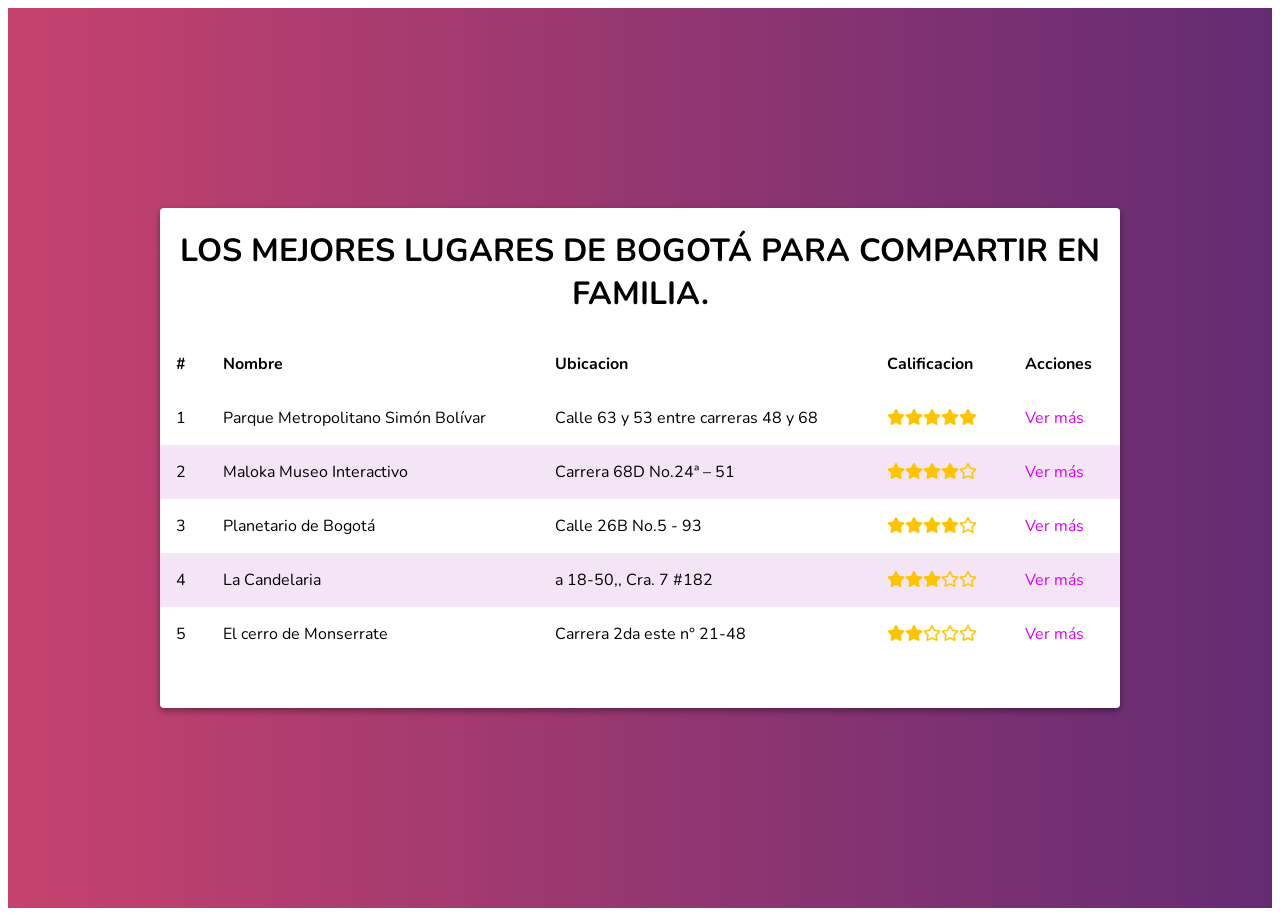
==== index.html @ 2deefca4 "instale animate.css y el editor molesta un poco f" ====
<!DOCTYPE html>
<html>
<head>
    <meta charset="UTF-8">
    <title>Los mejores lugares de Bogotá para compartir en familia</title>
    <link rel="stylesheet" href="http://fonts.googleapis.com/css?family=Nunito:300,400,700">
    <link rel="stylesheet" href="https://necolas.github.io/normalize.css/8.0.1/normalize.css">
    <link rel="stylesheet" href="./fontawesome-web/css/all.min.css">
    <link href="./asset/css/main.css" rel="stylesheet">
</head>
<body>
    <!-- Aqui escribimos un comentario -->
    <div class="container">
        <div class="content animate__fadeInDown">
            <header>
                <h1 class="title">Los mejores lugares de Bogotá para compartir en familia.</h1>
            </header>
            <table class="table">
                <thead>
                    <th>#</th>
                    <th>Nombre</th>
                    <th>Ubicacion</th>
                    <th>Calificacion</th>
                    <th>Acciones</th>
                </thead>
                <tbody>
                    <tr>
                        <td>1</td>
                        <td>Parque Metropolitano Simón Bolívar</td>
                        <td>Calle 63 y 53 entre carreras 48 y 68</td>
                        <td><i class="fas fa-star"></i><i class="fas fa-star"></i><i class="fas fa-star"></i><i class="fas fa-star"></i><i class="fas fa-star"></i></td>
                        <td><a href="./lugares/parque.html">Ver más</a></td>
                    </tr>
                    <tr>
                        <td>2</td>
                        <td>Maloka Museo Interactivo</td>
                        <td>Carrera 68D No.24ª – 51</td>
                        <td><i class="fas fa-star"></i><i class="fas fa-star"></i><i class="fas fa-star"></i><i class="fas fa-star"></i><i class="far fa-star"></i></td>
                        <td><a href="./lugares/maloka.html">Ver más</a></td>
                    </tr>
                    <tr>
                        <td>3</td>
                        <td>Planetario de Bogotá</td>
                        <td>Calle 26B No.5 - 93</td>
                        <td><i class="fas fa-star"></i><i class="fas fa-star"></i><i class="fas fa-star"></i><i class="fas fa-star"><i class="far fa-star"></i></i></td>
                        <td><a href="./lugares/planetario.html"> Ver más</a></td>
                    </tr>
                    <tr>
                        <td>4</td>
                        <td>La Candelaria</td>
                        <td>a 18-50,, Cra. 7 #182</td>
                        <td><i class="fas fa-star"></i><i class="fas fa-star"></i><i class="fas fa-star"></i><i class="far fa-star"></i><i class="far fa-star"></i></td>
                        <td><a href="./lugares/la-candelaria.html"> Ver más</a></td>
                    </tr>
                    <tr>
                        <td>5</td>
                        <td>El cerro de Monserrate</td>
                        <td>Carrera 2da este n° 21-48</td>
                        <td><i class="fas fa-star"></i><i class="fas fa-star"></i><i class="far fa-star"></i><i class="far fa-star"></i><i class="far fa-star"></i></td>
                        <td><a href="./lugares/monserrate.html"> Ver más</a></td>
                    </tr>
                </tbody>
            </table>
    </div>
</div>
</body>
</html>
---- asset/css/main.css ----
/*Aqui va el comentario */
/*
Rosa: #C6246E
Morado: #642B73
Negro: #999
Gris: #f5f5f5
Rosa: #d500f9
*/
html {
  font-family: "Nunito", sans-serif;
}

a {
  text-decoration: none;
  color: #d500f9;
}

.title {
  text-transform: uppercase;
  text-align: center;
}

.container {
  background: #642b73; /* Respaldo */
  background: -webkit-linear-gradient(to right, #c6426e, #642b73);
  background: linear-gradient(to right, #c6426e, #642b73);
  height: 100vh;
  display: flex;
  align-items: center;
  justify-content: center;
}
.content {
  max-width: 960px;
  max-height: 500px;
  width: 100%;
  height: 100%;
  background-color: #fff;
  /*box-shadow: diferenciaHorizontal diferenciaVertical desenfoque amplitud color;*/
  /*box-shadow: 0 3px 6px #000;*/
  box-shadow: 0 3px 6px rgba(0, 0, 0, 0.16), 0 3px 6px rgba(0, 0, 0, 0.23);
  border-radius: 4px;
  position: relative;
}

.actions {
  position: absolute;
  top: 1em;
  right: 1em;
}

.close {
  height: 40px;
  width: 40px;
  color: white;
  border-radius: 50px;
  background-color: #642b73;
  display: inline-block;
  box-shadow: 0 3px 6px rgba(0, 0, 0, 0.16), 0 3px 6px rgba(0, 0, 0, 0.23);
  font-weight: 300;
  cursor: pointer;
  display: flex;
  align-items: center;
  justify-content: center;
}

.paragraph {
  line-height: 1.8em;
  font-weight: 300;
}

.fa-star {
  color: #ffc400;
}

.table {
  width: 100%;
  border-spacing: 0;
}

.table td,
.table th {
  padding: 1em;
  text-align: left;
}

.table tr:nth-child(even) {
  background-color: #f3e5f5;
}

.title-item {
  /*border-bottom-style: solid;
  border-width: 2px;
  border-color: #c6426e;*/
  border-bottom: solid 2px #c6426e;
  padding-bottom: 1em;
}

.position {
  background-color: #c6426e;
  color: white;
  padding: 10px;
  border-radius: 4px;
}

.animate__fadeInDown {
  animation: bounce; /* referring directly to the animation's @keyframe declaration */
  animation-duration: 4s; /* don't forget to set a duration! */
}
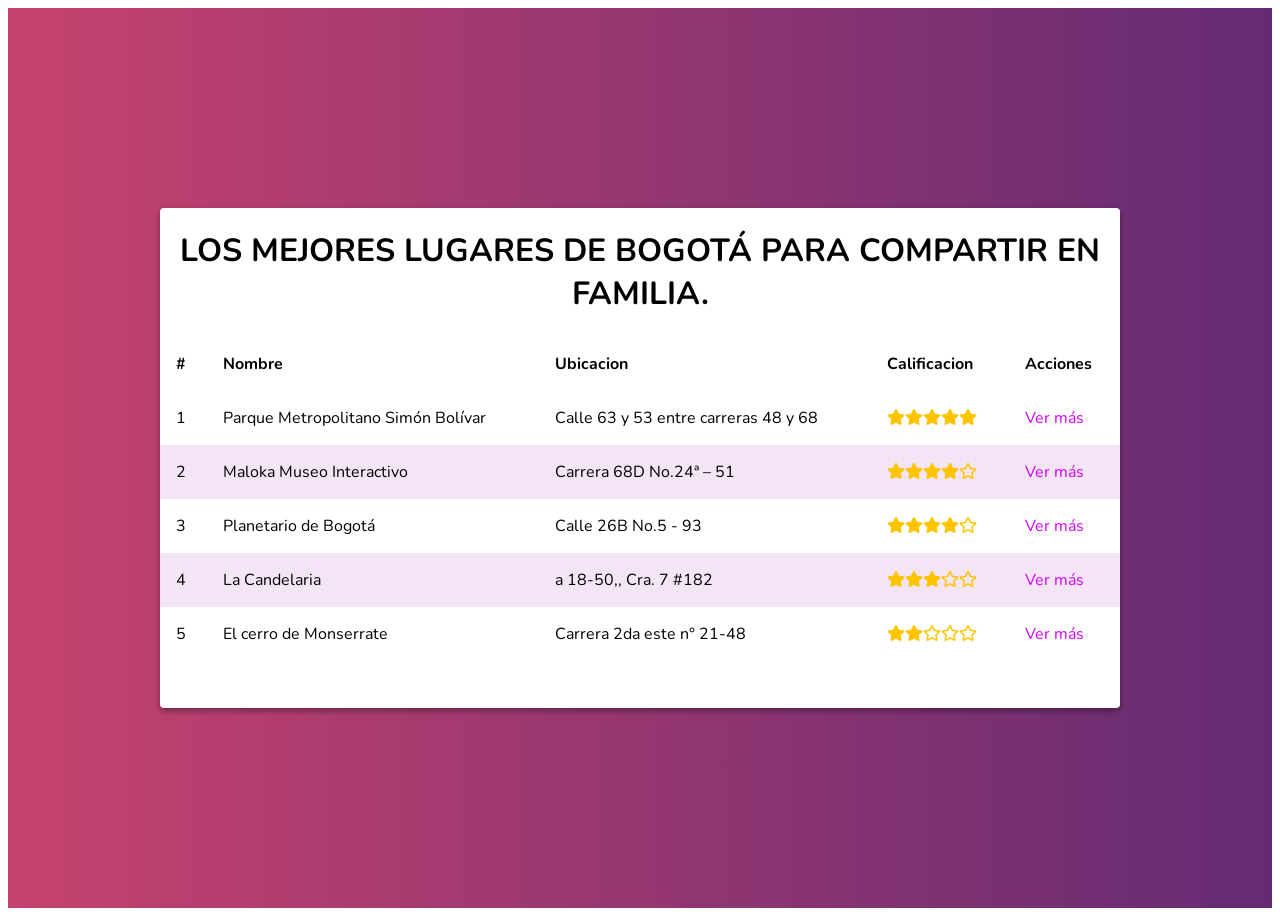
==== commit e528d8ce: "Añadimos libreria animate.css" ====
--- a/index.html
+++ b/index.html
@@ -7,15 +7,21 @@
     <link rel="stylesheet" href="https://necolas.github.io/normalize.css/8.0.1/normalize.css">
     <link rel="stylesheet" href="./fontawesome-web/css/all.min.css">
     <link href="./asset/css/main.css" rel="stylesheet">
+    <link
+    rel="stylesheet"
+    href="https://cdnjs.cloudflare.com/ajax/libs/animate.css/4.1.1/animate.min.css"
+  />
+
 </head>
 <body>
     <!-- Aqui escribimos un comentario -->
     <div class="container">
-        <div class="content animate__fadeInDown">
+        <div class="content animate__animated animate__fadeInDown">
             <header>
                 <h1 class="title">Los mejores lugares de Bogotá para compartir en familia.</h1>
             </header>
             <table class="table">
+                
                 <thead>
                     <th>#</th>
                     <th>Nombre</th>
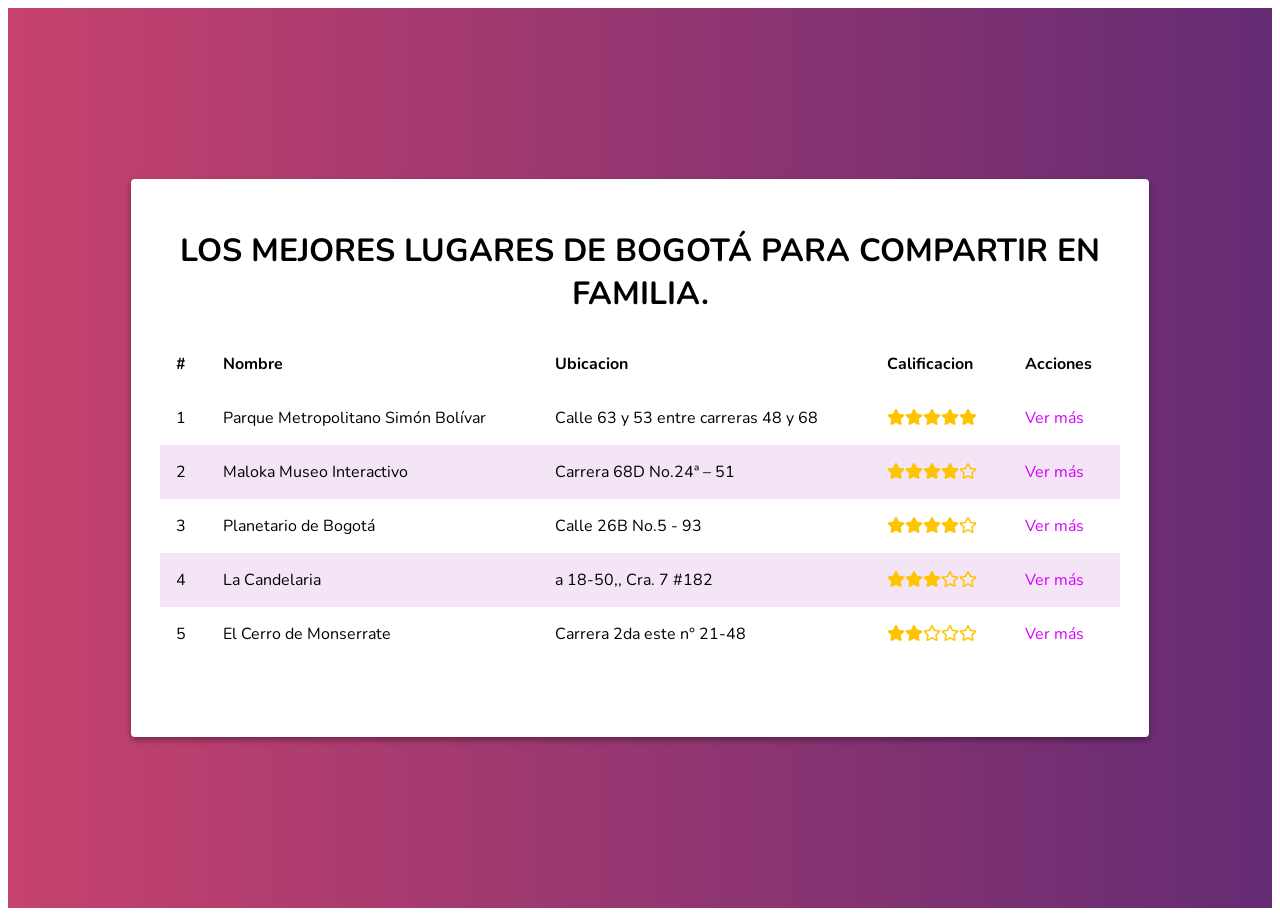
==== commit 4b9d2826: "Detallamos el address, la posición y añadimos imagenes a los demas archivos" ====
--- a/index.html
+++ b/index.html
@@ -60,7 +60,7 @@
                     </tr>
                     <tr>
                         <td>5</td>
-                        <td>El cerro de Monserrate</td>
+                        <td>El Cerro de Monserrate</td>
                         <td>Carrera 2da este n° 21-48</td>
                         <td><i class="fas fa-star"></i><i class="fas fa-star"></i><i class="far fa-star"></i><i class="far fa-star"></i><i class="far fa-star"></i></td>
                         <td><a href="./lugares/monserrate.html"> Ver más</a></td>
--- a/asset/css/main.css
+++ b/asset/css/main.css
@@ -13,6 +13,10 @@
 a {
   text-decoration: none;
   color: #d500f9;
+}
+
+a:hover {
+  opacity: 0.6;
 }
 
 .title {
@@ -40,6 +44,7 @@
   box-shadow: 0 3px 6px rgba(0, 0, 0, 0.16), 0 3px 6px rgba(0, 0, 0, 0.23);
   border-radius: 4px;
   position: relative;
+  padding: 1.8em;
 }
 
 .actions {
@@ -91,8 +96,21 @@
   /*border-bottom-style: solid;
   border-width: 2px;
   border-color: #c6426e;*/
+  font-size: 2em;
   border-bottom: solid 2px #c6426e;
   padding-bottom: 1em;
+}
+
+.address {
+  font-weight: bold;
+  color: #642b73;
+  font-size: 1.2em;
+}
+
+.main-image {
+  float: left;
+  margin-right: 1em;
+  height: 250px;
 }
 
 .position {
@@ -100,6 +118,7 @@
   color: white;
   padding: 10px;
   border-radius: 4px;
+  margin-right: 0.5em;
 }
 
 .animate__fadeInDown {
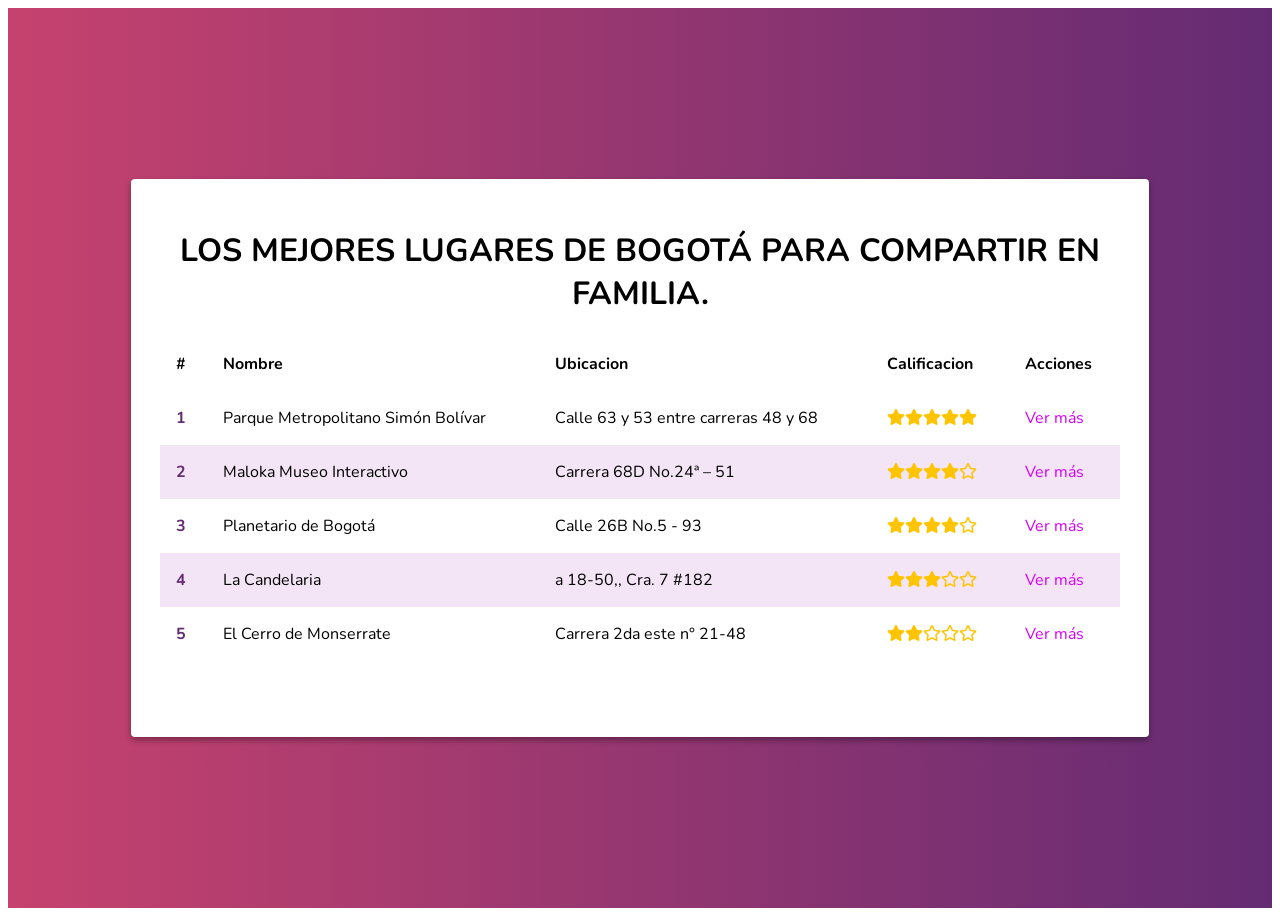
==== commit d40f789d: "Agregamos icono de github como icono de pagina XD" ====
--- a/index.html
+++ b/index.html
@@ -2,6 +2,7 @@
 <html>
 <head>
     <meta charset="UTF-8">
+    <meta name="viewport" content="width=device-width,initial-scale=1.0">
     <title>Los mejores lugares de Bogotá para compartir en familia</title>
     <link rel="stylesheet" href="http://fonts.googleapis.com/css?family=Nunito:300,400,700">
     <link rel="stylesheet" href="https://necolas.github.io/normalize.css/8.0.1/normalize.css">
@@ -9,8 +10,8 @@
     <link href="./asset/css/main.css" rel="stylesheet">
     <link
     rel="stylesheet"
-    href="https://cdnjs.cloudflare.com/ajax/libs/animate.css/4.1.1/animate.min.css"
-  />
+    href="https://cdnjs.cloudflare.com/ajax/libs/animate.css/4.1.1/animate.min.css"/>
+    <link href='https://midu.dev/images/tags/github.png' rel='shortcut icon' type='image/x-icon' /> 
 
 </head>
 <body>
@@ -69,6 +70,9 @@
             </table>
     </div>
 </div>
+<script type="text/javascript">
+console.log("Hola mundo desde JavaScript");
+</script>
 </body>
 </html>
 
--- a/asset/css/main.css
+++ b/asset/css/main.css
@@ -13,6 +13,10 @@
 a {
   text-decoration: none;
   color: #d500f9;
+}
+
+img {
+  max-width: 100%;
 }
 
 a:hover {
@@ -35,8 +39,8 @@
 }
 .content {
   max-width: 960px;
-  max-height: 500px;
   width: 100%;
+  height: 80vh;
   height: 100%;
   background-color: #fff;
   /*box-shadow: diferenciaHorizontal diferenciaVertical desenfoque amplitud color;*/
@@ -44,7 +48,24 @@
   box-shadow: 0 3px 6px rgba(0, 0, 0, 0.16), 0 3px 6px rgba(0, 0, 0, 0.23);
   border-radius: 4px;
   position: relative;
-  padding: 1.8em;
+  /*padding: 1.8em;*/
+  overflow: scroll;
+}
+
+.content {
+  padding: 1em;
+}
+td {
+  display: block;
+  width: 100%;
+}
+td:nth-of-type(1) {
+  font-size: 1.5em;
+  font-weight: bold;
+  color: #642b73;
+}
+th {
+  display: none;
 }
 
 .actions {
@@ -105,6 +126,8 @@
   font-weight: bold;
   color: #642b73;
   font-size: 1.2em;
+  margin-top: 2em;
+  display: inline-block;
 }
 
 .main-image {
@@ -116,12 +139,34 @@
 .position {
   background-color: #c6426e;
   color: white;
-  padding: 10px;
+  padding: 0.5em;
   border-radius: 4px;
   margin-right: 0.5em;
 }
 
 .animate__fadeInDown {
-  animation: bounce; /* referring directly to the animation's @keyframe declaration */
+  animation: bounce; /*referring directly to the animation's @keyframe declaration */
   animation-duration: 4s; /* don't forget to set a duration! */
 }
+
+@media (min-width: 900px) {
+  th {
+    display: table-cell;
+  }
+  td {
+    width: auto;
+    display: table-cell;
+  }
+  td:nth-of-type(1) {
+    font-size: 1em;
+  }
+  .content {
+    padding: 1.8em;
+  }
+}
+
+@media (min-height: 550px) {
+  .content {
+    height: 500px;
+  }
+}
